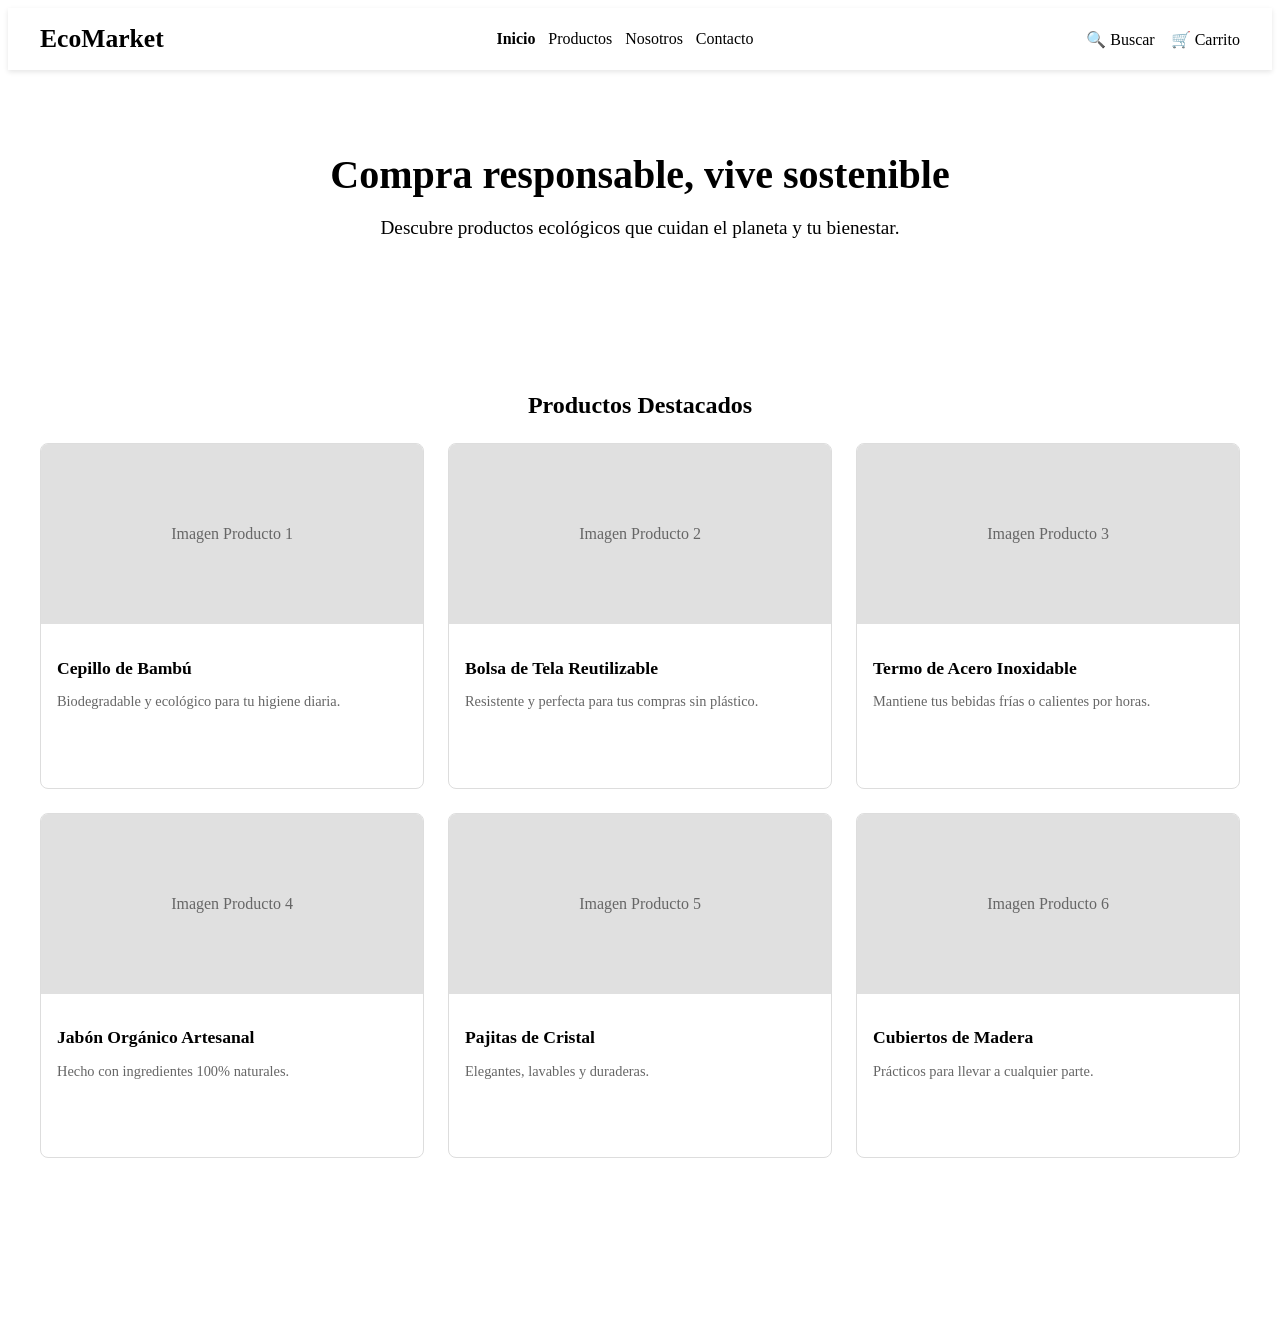
==== index.html @ aaf574d8 "Merge 2afafbac83e15159396b439ee8cc05cbfabc282e into 7f21f73623a7b5e9b11c7d4025790d94be0248aa" ====
<!DOCTYPE html>
<html lang="es">
<head>
  <meta charset="UTF-8">
  <meta name="viewport" content="width=device-width, initial-scale=1.0">
  <title>EcoMarket - Inicio</title>
  <link rel="stylesheet" href="Css/main.css">
  <link rel="stylesheet" href="Css/layout.css">
  <link rel="stylesheet" href="Css/components.css">
  <link rel="stylesheet" href="Css/animations.css">
</head>
<body>

  <!-- Encabezado (Header) -->
  <header class="header">
    <div class="logo">EcoMarket</div>
    <nav class="nav">
      <a href="index.html" class="active">Inicio</a>
      <a href="views/productos.html">Productos</a>
      <a href="views/sobre-nosotros.html">Nosotros</a>
      <a href="views/contacto.html">Contacto</a>
    </nav>
    <div class="header-actions">
      <a href="#">🔍 Buscar</a>
      <a href="#">🛒 Carrito</a>
    </div>
  </header>

  <!-- Banner Principal (Hero) -->
  <section class="hero">
    <div class="hero-content">
      <h1>Compra responsable, vive sostenible</h1>
      <p>Descubre productos ecológicos que cuidan el planeta y tu bienestar.</p>
      <a href="views/productos.html" class="btn">Explorar productos</a>
    </div>
  </section>

  <!-- Productos Destacados -->
  <main class="container">
    <h2 class="section-title">Productos Destacados</h2>
    <div class="product-grid">
      
      <!-- Tarjeta 1 -->
      <article class="card">
        <div class="card-img-placeholder">Imagen Producto 1</div>
        <div class="card-body">
          <h3>Cepillo de Bambú</h3>
          <p>Biodegradable y ecológico para tu higiene diaria.</p>
          <a href="views/productos.html" class="btn btn-card">Ver más</a>
        </div>
      </article>

      <!-- Tarjeta 2 -->
      <article class="card">
        <div class="card-img-placeholder">Imagen Producto 2</div>
        <div class="card-body">
          <h3>Bolsa de Tela Reutilizable</h3>
          <p>Resistente y perfecta para tus compras sin plástico.</p>
          <a href="views/productos.html" class="btn btn-card">Ver más</a>
        </div>
      </article>

      <!-- Tarjeta 3 -->
      <article class="card">
        <div class="card-img-placeholder">Imagen Producto 3</div>
        <div class="card-body">
          <h3>Termo de Acero Inoxidable</h3>
          <p>Mantiene tus bebidas frías o calientes por horas.</p>
          <a href="views/productos.html" class="btn btn-card">Ver más</a>
        </div>
      </article>

      <!-- Tarjeta 4 -->
      <article class="card">
        <div class="card-img-placeholder">Imagen Producto 4</div>
        <div class="card-body">
          <h3>Jabón Orgánico Artesanal</h3>
          <p>Hecho con ingredientes 100% naturales.</p>
          <a href="views/productos.html" class="btn btn-card">Ver más</a>
        </div>
      </article>

      <!-- Tarjeta 5 -->
      <article class="card">
        <div class="card-img-placeholder">Imagen Producto 5</div>
        <div class="card-body">
          <h3>Pajitas de Cristal</h3>
          <p>Elegantes, lavables y duraderas.</p>
          <a href="views/productos.html" class="btn btn-card">Ver más</a>
        </div>
      </article>

      <!-- Tarjeta 6 -->
      <article class="card">
        <div class="card-img-placeholder">Imagen Producto 6</div>
        <div class="card-body">
          <h3>Cubiertos de Madera</h3>
          <p>Prácticos para llevar a cualquier parte.</p>
          <a href="views/productos.html" class="btn btn-card">Ver más</a>
        </div>
      </article>

    </div>
  </main>

  <!-- Pie de Página (Footer) -->
  <footer class="footer">
    <p>&copy; 2026 EcoMarket. Todos los derechos reservados.</p>
    <div class="footer-links">
      <a href="#">Términos y Condiciones</a>
      <a href="#">Privacidad</a>
    </div>
  </footer>

</body>
</html>
---- Css/layout.css ----
/* ==========================================
   LAYOUT GENERAL (Versión Celular Primero)
   ========================================== */

.header {
  display: flex;
  flex-direction: column;
  align-items: center;
  gap: 1rem;
  padding: 1rem;
  background-color: #ffffff;
  box-shadow: 0 2px 5px rgba(0,0,0,0.1);
  position: sticky;
  top: 0;
  z-index: 100;
}

.logo {
  font-size: 1.6rem;
  font-weight: bold;
  color: var(--color-dark);
}

.nav {
  display: flex;
  flex-wrap: wrap;
  justify-content: center;
  gap: 0.8rem;
}

.nav a {
  text-decoration: none;
  color: var(--color-text);
  font-weight: 500;
}

.nav a.active {
  color: var(--color-dark);
  font-weight: bold;
}

.header-actions {
  display: flex;
  gap: 1rem;
}

.header-actions a {
  text-decoration: none;
  color: var(--color-text);
}

.hero {
  background-color: var(--color-bg);
  padding: 3rem 1.5rem;
  text-align: center;
}

.hero h1 {
  font-size: 1.8rem;
  color: var(--color-dark);
  margin-bottom: 1rem;
}

.hero p {
  font-size: 1rem;
  margin-bottom: 1.5rem;
}

.container {
  padding: 1.5rem 1rem;
  max-width: 1200px;
  margin: 0 auto;
}

.section-title {
  text-align: center;
  margin-bottom: 1.5rem;
  color: var(--color-dark);
}

.product-grid {
  display: grid;
  grid-template-columns: 1fr;
  gap: 1.5rem;
}

.footer {
  background-color: var(--color-dark);
  color: #ffffff;
  text-align: center;
  padding: 1.5rem 1rem;
  margin-top: 2rem;
}

.footer-links {
  margin-top: 0.5rem;
}

.footer a {
  color: #ffffff;
  margin: 0 8px;
  text-decoration: none;
  font-size: 0.9rem;
}

/* ==========================================
   MEDIA QUERIES (Adaptación para PC)
   ========================================== */
@media (min-width: 768px) {
  .header {
    flex-direction: row;
    justify-content: space-between;
    padding: 1rem 2rem;
  }

  .hero h1 {
    font-size: 2.5rem;
  }

  .hero p {
    font-size: 1.2rem;
  }

  .product-grid {
    grid-template-columns: repeat(2, 1fr);
  }
}

@media (min-width: 1024px) {
  .product-grid {
    grid-template-columns: repeat(3, 1fr);
  }
}
---- Css/components.css ----
.btn {
  display: inline-block;
  padding: 0.6rem 1.2rem;
  background-color: var(--color-primary);
  color: white;
  text-decoration: none;
  border-radius: 5px;
  border: none;
  cursor: pointer;
  transition: background-color 0.3s ease;
}

.btn:hover {
  background-color: var(--color-dark);
}

.btn-card {
  background-color: var(--color-dark);
  margin-top: 0.5rem;
}

.card {
  border: 1px solid #ddd;
  border-radius: 8px;
  overflow: hidden;
  background-color: white;
  transition: transform 0.3s ease, box-shadow 0.3s ease;
}

.card:hover {
  transform: translateY(-5px);
  box-shadow: 0 5px 15px rgba(0,0,0,0.1);
}

.card-img-placeholder {
  height: 180px;
  background-color: #e0e0e0;
  display: flex;
  align-items: center;
  justify-content: center;
  color: #666;
  font-weight: 500;
}

.card-body {
  padding: 1rem;
}

.card-body h3 {
  margin-bottom: 0.5rem;
  font-size: 1.1rem;
  color: var(--color-dark);
}

.card-body p {
  font-size: 0.9rem;
  color: #666;
  margin-bottom: 1rem;
}
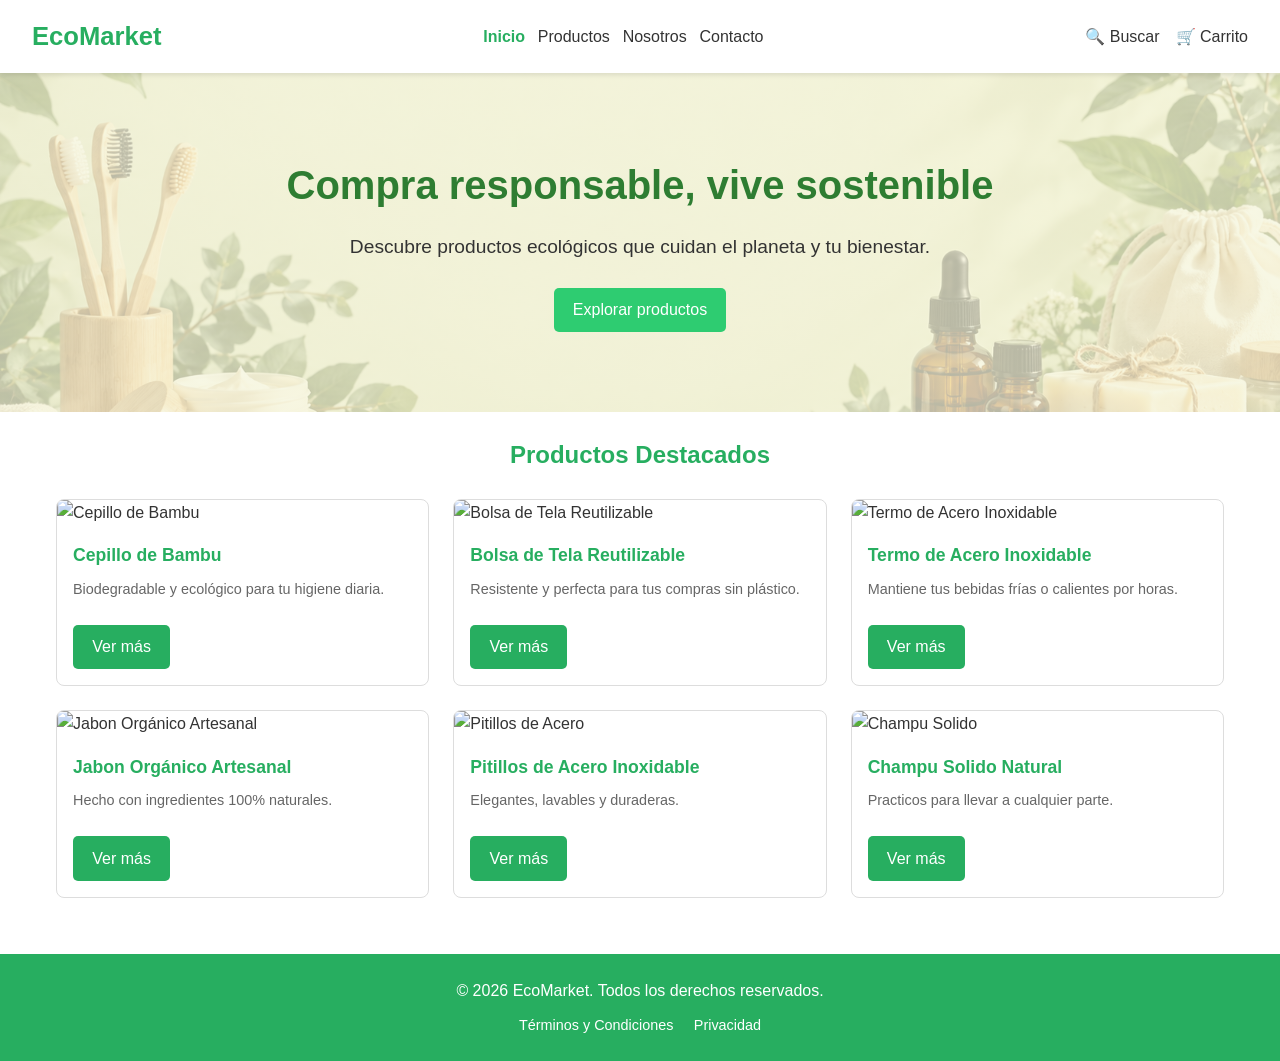
==== commit f4a510bf: "Merge 90208f0c3a606f942137a95055c0fb957989ed1e into 7f21f73623a7b5e9b11c7d4025790d94be0248aa" ====
--- a/index.html
+++ b/index.html
@@ -43,9 +43,9 @@
       
       <!-- Tarjeta 1 -->
       <article class="card">
-        <div class="card-img-placeholder">Imagen Producto 1</div>
+        <img src="Img/products/cepillo.jpg" alt="Cepillo de Bambu" class="card-img">
         <div class="card-body">
-          <h3>Cepillo de Bambú</h3>
+          <h3>Cepillo de Bambu</h3>
           <p>Biodegradable y ecológico para tu higiene diaria.</p>
           <a href="views/productos.html" class="btn btn-card">Ver más</a>
         </div>
@@ -53,7 +53,7 @@
 
       <!-- Tarjeta 2 -->
       <article class="card">
-        <div class="card-img-placeholder">Imagen Producto 2</div>
+        <img src="Img/products/bolsa.jpg" alt="Bolsa de Tela Reutilizable" class="card-img">
         <div class="card-body">
           <h3>Bolsa de Tela Reutilizable</h3>
           <p>Resistente y perfecta para tus compras sin plástico.</p>
@@ -63,7 +63,7 @@
 
       <!-- Tarjeta 3 -->
       <article class="card">
-        <div class="card-img-placeholder">Imagen Producto 3</div>
+        <img src="Img/products/termo.jpg" alt="Termo de Acero Inoxidable" class="card-img">
         <div class="card-body">
           <h3>Termo de Acero Inoxidable</h3>
           <p>Mantiene tus bebidas frías o calientes por horas.</p>
@@ -73,9 +73,9 @@
 
       <!-- Tarjeta 4 -->
       <article class="card">
-        <div class="card-img-placeholder">Imagen Producto 4</div>
+        <img src="Img/products/jabon.jpg" alt="Jabon Orgánico Artesanal" class="card-img">
         <div class="card-body">
-          <h3>Jabón Orgánico Artesanal</h3>
+          <h3>Jabon Orgánico Artesanal</h3>
           <p>Hecho con ingredientes 100% naturales.</p>
           <a href="views/productos.html" class="btn btn-card">Ver más</a>
         </div>
@@ -83,9 +83,9 @@
 
       <!-- Tarjeta 5 -->
       <article class="card">
-        <div class="card-img-placeholder">Imagen Producto 5</div>
+        <img src="Img/products/pitillos.jpg" alt="Pitillos de Acero" class="card-img">
         <div class="card-body">
-          <h3>Pajitas de Cristal</h3>
+          <h3>Pitillos de Acero Inoxidable</h3>
           <p>Elegantes, lavables y duraderas.</p>
           <a href="views/productos.html" class="btn btn-card">Ver más</a>
         </div>
@@ -93,10 +93,10 @@
 
       <!-- Tarjeta 6 -->
       <article class="card">
-        <div class="card-img-placeholder">Imagen Producto 6</div>
+        <img src="Img/products/champu.jpg" alt="Champu Solido" class="card-img">
         <div class="card-body">
-          <h3>Cubiertos de Madera</h3>
-          <p>Prácticos para llevar a cualquier parte.</p>
+          <h3>Champu Solido Natural</h3>
+          <p>Practicos para llevar a cualquier parte.</p>
           <a href="views/productos.html" class="btn btn-card">Ver más</a>
         </div>
       </article>
--- a/Css/main.css
+++ b/Css/main.css
@@ -0,0 +1,21 @@
+
+/* Reset básico y variables de color */
+* {
+  margin: 0;
+  padding: 0;
+  box-sizing: border-box;
+  font-family: 'Segoe UI', Tahoma, Geneva, Verdana, sans-serif;
+}
+
+:root {
+  --color-primary: #2ecc71;
+  --color-dark: #27ae60;
+  --color-bg: #f5f5dc;
+  --color-text: #333333;
+}
+
+body {
+  background-color: #ffffff;
+  color: var(--color-text);
+  line-height: 1.6;
+}
--- a/Css/layout.css
+++ b/Css/layout.css
@@ -50,21 +50,30 @@
   color: var(--color-text);
 }
 
+/* --- BANNER HERO --- */
 .hero {
-  background-color: var(--color-bg);
-  padding: 3rem 1.5rem;
+  /* Imagen de fondo con filtro claro sobrepuesto para mantener legibilidad */
+  background-image: linear-gradient(rgba(245, 245, 220, 0.75), rgba(245, 245, 220, 0.75)), url('../Img/hero/banner.png');
+  background-size: cover;
+  background-position: center;
+  background-repeat: no-repeat;
+  padding: 80px 20px;
   text-align: center;
+  display: flex;
+  align-items: center;
+  justify-content: center;
 }
 
-.hero h1 {
-  font-size: 1.8rem;
-  color: var(--color-dark);
-  margin-bottom: 1rem;
+.hero-content h1 {
+  color: #2e7d32; /* Color verde del título */
+  font-size: 2.5rem;
+  margin-bottom: 15px;
 }
 
-.hero p {
-  font-size: 1rem;
-  margin-bottom: 1.5rem;
+.hero-content p {
+  color: #333333;
+  font-size: 1.1rem;
+  margin-bottom: 25px;
 }
 
 .container {
--- a/Css/components.css
+++ b/Css/components.css
@@ -57,4 +57,98 @@
   font-size: 0.9rem;
   color: #666;
   margin-bottom: 1rem;
+}
+
+/* Estilos para el Catálogo */
+.filters-bar {
+  display: flex;
+  flex-wrap: wrap;
+  justify-content: center;
+  gap: 0.5rem;
+  margin-bottom: 2rem;
+}
+
+.filter-btn {
+  padding: 0.5rem 1rem;
+  border: 1px solid var(--color-primary);
+  background-color: transparent;
+  color: var(--color-text);
+  border-radius: 20px;
+  cursor: pointer;
+  transition: all 0.3s ease;
+}
+
+.filter-btn:hover,
+.filter-btn.active {
+  background-color: var(--color-primary);
+  color: white;
+}
+
+.badge {
+  display: inline-block;
+  font-size: 0.75rem;
+  background-color: var(--color-bg);
+  color: var(--color-dark);
+  padding: 0.2rem 0.6rem;
+  border-radius: 12px;
+  font-weight: bold;
+  margin-bottom: 0.5rem;
+}
+
+.price {
+  font-size: 1.1rem;
+  font-weight: bold;
+  color: var(--color-dark);
+  margin-bottom: 0.8rem;
+}
+
+/* Estilos para la sección de Contacto */
+.contact-intro {
+  text-align: center;
+  color: #555;
+  margin-bottom: 2rem;
+}
+
+.contact-section {
+  max-width: 600px;
+  margin: 0 auto;
+  background-color: var(--color-bg);
+  padding: 2rem;
+  border-radius: 8px;
+  box-shadow: 0 4px 10px rgba(0,0,0,0.05);
+}
+
+.form-group {
+  margin-bottom: 1.2rem;
+}
+
+.form-group label {
+  display: block;
+  font-weight: bold;
+  color: var(--color-dark);
+  margin-bottom: 0.4rem;
+}
+
+.form-group input,
+.form-group textarea {
+  width: 100%;
+  padding: 0.8rem;
+  border: 1px solid #ccc;
+  border-radius: 5px;
+  font-size: 1rem;
+  font-family: inherit;
+}
+
+.form-group input:focus,
+.form-group textarea:focus {
+  outline: none;
+  border-color: var(--color-primary);
+  box-shadow: 0 0 5px rgba(46, 204, 113, 0.3);
+}
+
+.btn-submit {
+  width: 100%;
+  background-color: var(--color-dark);
+  font-size: 1rem;
+  padding: 0.8rem;
 }
